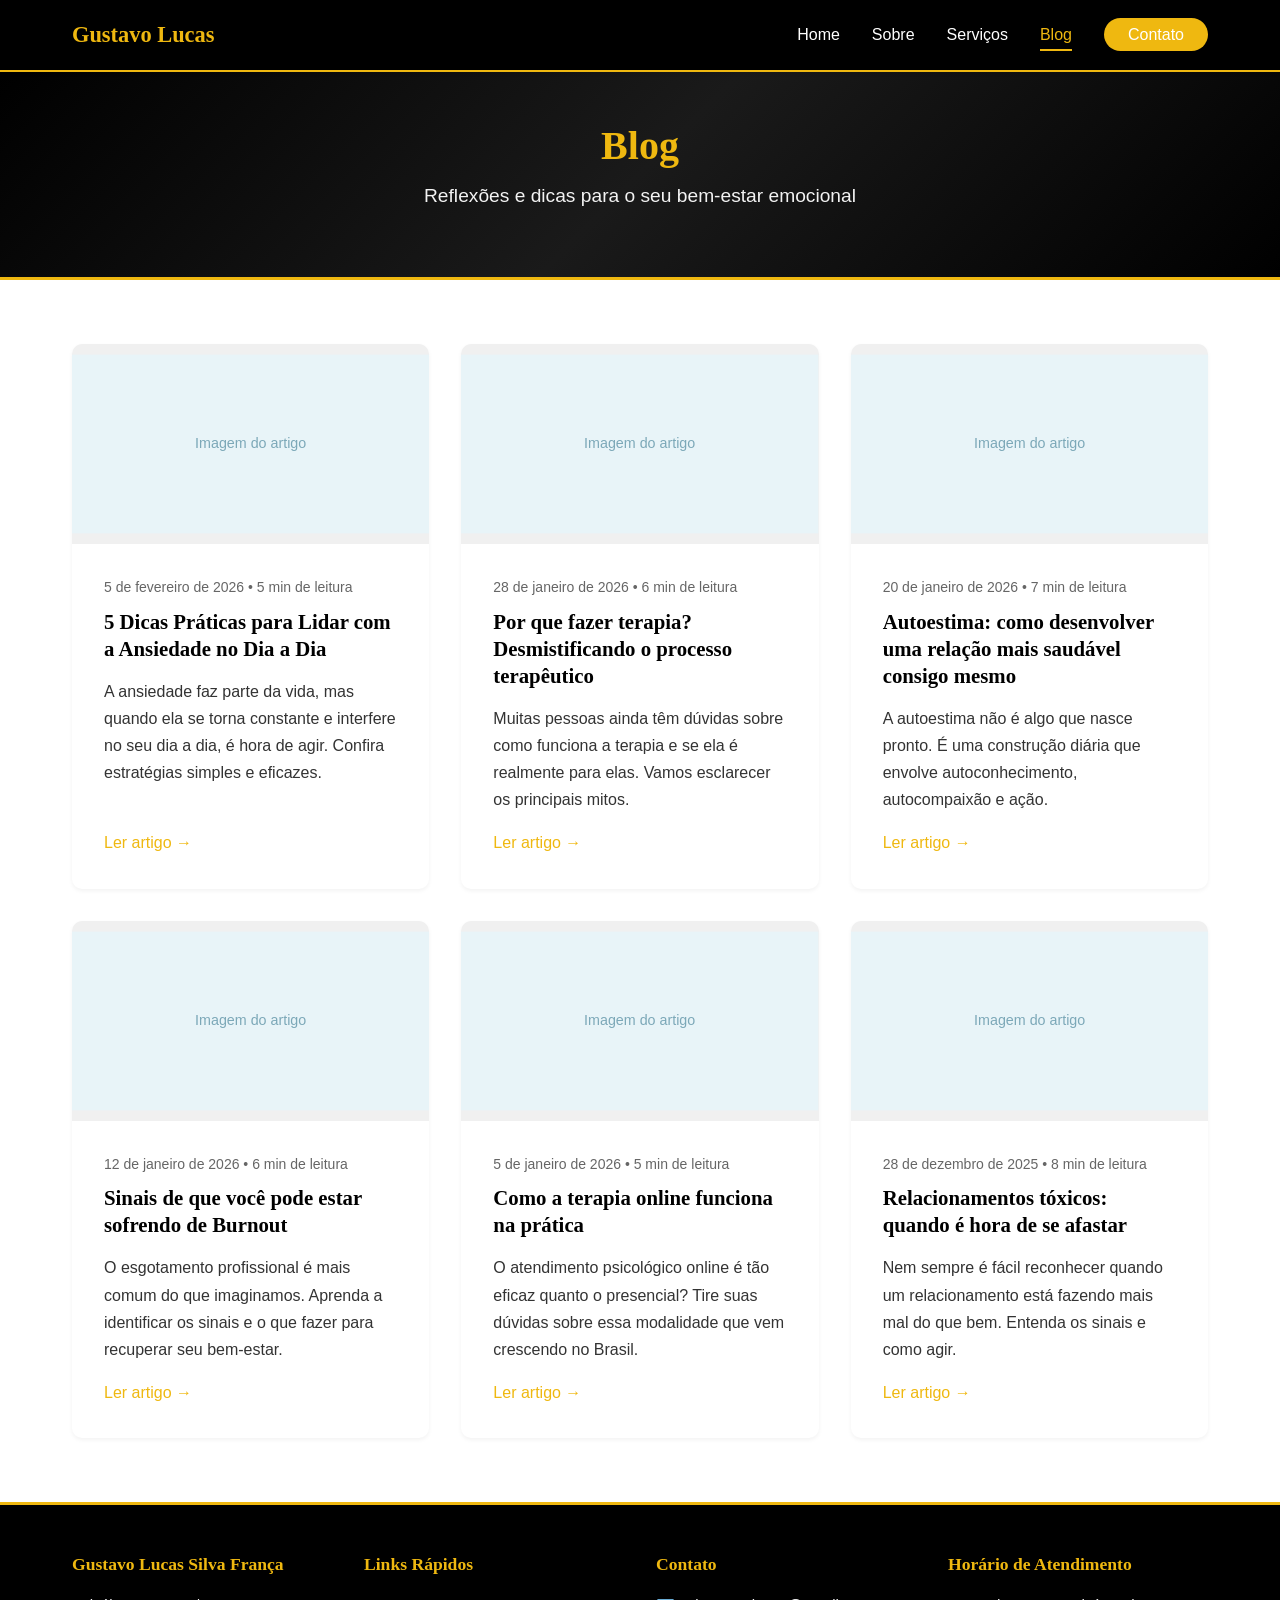
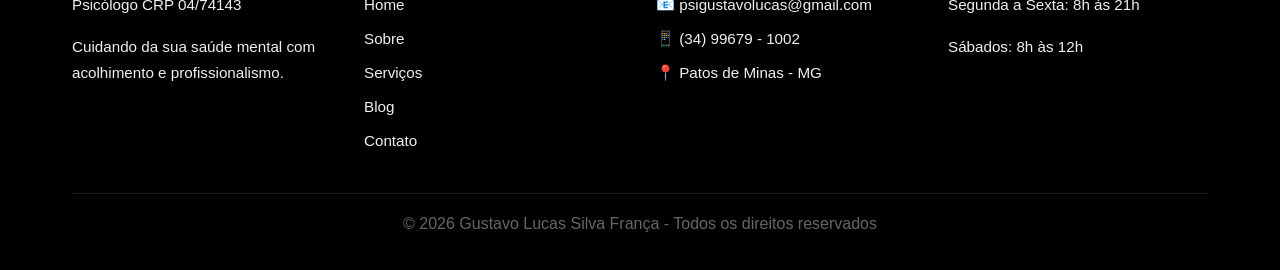
==== author/blog.html @ 20914442 "Update 01 - New version site" ====
<!DOCTYPE html>
<html lang="pt-BR">
<head>
    <meta charset="UTF-8">
    <meta name="viewport" content="width=device-width, initial-scale=1.0">
    <meta name="description" content="Artigos e reflexões sobre saúde mental, bem-estar emocional e desenvolvimento pessoal.">
    <title>Gustavo Lucas Silva França | Artigos sobre Saúde Mental</title>
    <link rel="stylesheet" href="css/styles.css">
</head>
<body>
    <header class="header">
        <nav class="navbar">
            <div class="container">
                <div class="nav-wrapper">
                    <a href="index.html" class="logo">Gustavo Lucas</a>
                    <button class="menu-toggle" aria-label="Abrir menu">
                        <span></span>
                        <span></span>
                        <span></span>
                    </button>
                    <ul class="nav-menu">
                        <li><a href="index.html">Home</a></li>
                        <li><a href="sobre.html">Sobre</a></li>
                        <li><a href="servicos.html">Serviços</a></li>
                        <li><a href="blog.html" class="active">Blog</a></li>
                        <li><a href="contato.html" class="btn-nav">Contato</a></li>
                    </ul>
                </div>
            </div>
        </nav>
    </header>

    <main>
        <section class="page-hero">
            <div class="container">
                <h1>Blog</h1>
                <p>Reflexões e dicas para o seu bem-estar emocional</p>
            </div>
        </section>

        <section class="blog-list section">
            <div class="container">
                <div class="blog-grid" id="blog-posts">
                    <!-- Artigos serão carregados via JavaScript -->
                </div>
            </div>
        </section>
    </main>

    <footer class="footer"> 
        <div class="container">
            <div class="footer-grid">
                <div class="footer-col">
                    <h4>Gustavo Lucas Silva França</h4>
                    <p>Psicólogo CRP 04/74143</p>
                    <p>Cuidando da sua saúde mental com acolhimento e profissionalismo.</p>
                </div>
                <div class="footer-col">
                    <h4>Links Rápidos</h4>
                    <ul>
                        <li><a href="index.html">Home</a></li>
                        <li><a href="sobre.html">Sobre</a></li>
                        <li><a href="servicos.html">Serviços</a></li>
                        <li><a href="blog.html">Blog</a></li>
                        <li><a href="contato.html">Contato</a></li>
                    </ul>
                </div>
                <div class="footer-col">
                    <h4>Contato</h4>
                    <ul>
                        <li>📧 psigustavolucas@gmail.com</li>
                        <li>📱 (34) 99679 - 1002</li>
                        <li>📍 Patos de Minas - MG</li>
                    </ul>
                </div>
                <div class="footer-col">
                    <h4>Horário de Atendimento</h4>
                    <p>Segunda a Sexta: 8h às 21h</p>
                    <p>Sábados: 8h às 12h</p>
                </div>
            </div>
            <div class="footer-bottom">
                <p>&copy; 2026 Gustavo Lucas Silva França - Todos os direitos reservados</p>
            </div>
        </div>
    </footer>

    <script src="js/main.js"></script>
    <script src="js/blog.js"></script>
</body>
</html>
---- author/css/styles.css ----
/* ==========================================
   VARIÁVEIS CSS
   ========================================== */
:root {
    /* Cores principais */
    --primary-color: #efb810;
    --primary-dark: #c89600;
    --primary-light: #f5cc4d;
    --secondary-color: #000000;
    --accent-color: #efb810;
    
    /* Cores neutras */
    --text-dark: #000000;
    --text-medium: #333333;
    --text-light: #666666;
    --bg-white: #FFFFFF;
    --bg-light: #F9F9F9;
    --bg-lighter: #F0F0F0;
    --border-color: #efb810;
    
    /* Cores de feedback */
    --success: #4CAF50;
    --error: #E74C3C;
    --warning: #F39C12;
    
    /* Tipografia */
    --font-main: -apple-system, BlinkMacSystemFont, "Segoe UI", Roboto, "Helvetica Neue", Arial, sans-serif;
    --font-heading: "Georgia", serif;
    
    /* Espaçamentos */
    --spacing-xs: 0.5rem;
    --spacing-sm: 1rem;
    --spacing-md: 2rem;
    --spacing-lg: 3rem;
    --spacing-xl: 4rem;
    
    /* Transições */
    --transition: all 0.3s ease;
    
    /* Sombras */
    --shadow-sm: 0 2px 4px rgba(0,0,0,0.05);
    --shadow-md: 0 4px 8px rgba(0,0,0,0.1);
    --shadow-lg: 0 8px 16px rgba(0,0,0,0.15);
}

/* ==========================================
   RESET E ESTILOS BASE
   ========================================== */
* {
    margin: 0;
    padding: 0;
    box-sizing: border-box;
}

html {
    scroll-behavior: smooth;
}

body {
    font-family: var(--font-main);
    font-size: 16px;
    line-height: 1.7;
    color: var(--text-dark);
    background-color: var(--bg-white);
}

img {
    max-width: 100%;
    height: auto;
    display: block;
}

a {
    color: var(--primary-color);
    text-decoration: none;
    transition: var(--transition);
}

a:hover {
    color: var(--primary-dark);
}

/* ==========================================
   TIPOGRAFIA
   ========================================== */
h1, h2, h3, h4, h5, h6 {
    font-family: var(--font-heading);
    font-weight: 600;
    line-height: 1.3;
    color: var(--text-dark);
    margin-bottom: var(--spacing-sm);
}

h1 { font-size: 2.5rem; }
h2 { font-size: 2rem; }
h3 { font-size: 1.5rem; }
h4 { font-size: 1.25rem; }

p {
    margin-bottom: var(--spacing-sm);
}

.lead {
    font-size: 1.2rem;
    color: var(--text-medium);
    line-height: 1.8;
}

/* ==========================================
   UTILITÁRIOS
   ========================================== */
.container {
    max-width: 1200px;
    margin: 0 auto;
    padding: 0 var(--spacing-md);
}

.container-small {
    max-width: 900px;
    margin: 0 auto;
    padding: 0 var(--spacing-md);
}

.section {
    padding: var(--spacing-xl) 0;
}

.section-header {
    text-align: center;
    margin-bottom: var(--spacing-lg);
}

.section-header h2 {
    font-size: 2.2rem;
    margin-bottom: var(--spacing-sm);
}

.section-header p {
    font-size: 1.1rem;
    color: var(--text-medium);
}

.text-center {
    text-align: center;
}

.bg-light {
    background-color: var(--bg-light);
}

.bg-primary {
    background-color: #000000;
    color: var(--primary-color);
    border-top: 2px solid var(--primary-color);
    border-bottom: 2px solid var(--primary-color);
}

.bg-primary h2,
.bg-primary p {
    color: var(--bg-white);
}

.bg-primary h2 {
    color: var(--primary-color);
}

/* ==========================================
   BOTÕES
   ========================================== */
.btn {
    display: inline-block;
    padding: 0.875rem 2rem;
    font-size: 1rem;
    font-weight: 500;
    text-align: center;
    border: none;
    border-radius: 50px;
    cursor: pointer;
    transition: var(--transition);
    text-decoration: none;
}

.btn-primary {
    background-color: var(--primary-color);
    color: var(--bg-white);
}

.btn-primary:hover {
    background-color: var(--primary-dark);
    color: var(--bg-white);
    transform: translateY(-2px);
    box-shadow: var(--shadow-md);
}

.btn-secondary {
    background-color: var(--primary-color);
    color: var(--bg-white);
}

.btn-secondary:hover {
     background-color: var(--primary-dark);
    color: var(--bg-white);
    transform: translateY(-2px);
    box-shadow: var(--shadow-md);
}

.btn-outline {
    background-color: transparent;
    color: var(--text-dark);
    border: 2px solid var(--text-dark);
}

.btn-outline:hover {
    background-color: var(--text-dark);
    color: var(--bg-white);
}

.btn-white {
    background-color: #000000;
    color: var(--primary-color);
    border: 2px solid var(--primary-color);
}

.btn-white:hover {
    background-color: var(--primary-color);
    color: #000000;
    transform: translateY(-2px);
}

.btn-whatsapp {
    background-color: #25D366;
    color: var(--bg-white);
    margin-top: var(--spacing-xs);
}

.btn-whatsapp:hover {
    background-color: #20BA5A;
    color: var(--bg-white);
}

.btn-block {
    width: 100%;
    display: block;
}

/* ==========================================
   HEADER E NAVEGAÇÃO
   ========================================== */
.header {
    background-color: #000000;
    box-shadow: 0 2px 8px rgba(239, 184, 16, 0.3);
    position: sticky;
    top: 0;
    z-index: 1000;
    border-bottom: 2px solid var(--primary-color);
}

.navbar {
    padding: var(--spacing-sm) 0;
}

.nav-wrapper {
    display: flex;
    justify-content: space-between;
    align-items: center;
}

.logo {
    font-family: var(--font-heading);
    font-size: 1.4rem;
    font-weight: 700;
    color: var(--primary-color);
}

.nav-menu {
    display: flex;
    list-style: none;
    gap: var(--spacing-md);
    align-items: center;
}

.nav-menu a {
    color: #FFFFFF;
    font-weight: 500;
    padding: 0.5rem 0;
    position: relative;
}

.nav-menu a:hover,
.nav-menu a.active {
    color: var(--primary-color);
}

.nav-menu a.active::after {
    content: '';
    position: absolute;
    bottom: 0;
    left: 0;
    width: 100%;
    height: 2px;
    background-color: var(--primary-color);
}

.btn-nav {
    padding: 0.5rem 1.5rem !important;
    background-color: var(--primary-color);
    color: var(--bg-white) !important;
    border-radius: 50px;
}

.btn-nav:hover {
    background-color: var(--primary-dark);
}

/* Menu mobile */
.menu-toggle {
    display: none;
    flex-direction: column;
    background: none;
    border: none;
    cursor: pointer;
    padding: 0.5rem;
}

.menu-toggle span {
    width: 25px;
    height: 3px;
    background-color: var(--text-dark);
    margin: 3px 0;
    transition: var(--transition);
}

/* ==========================================
   HERO SECTION
   ========================================== */
.hero {
    background: linear-gradient(135deg, #000000 0%, #1a1a1a 50%, #000000 100%);
    color: var(--primary-color);
    padding: var(--spacing-xl) 0;
    text-align: center;
    border-bottom: 3px solid var(--primary-color);
}

.hero-content {
    max-width: 800px;
    margin: 0 auto;
    padding: var(--spacing-lg) var(--spacing-md);
}

.hero-title {
    font-size: 3rem;
    color: var(--primary-color);
    margin-bottom: var(--spacing-sm);
    animation: fadeInUp 0.8s ease;
}

.hero-subtitle {
    font-size: 1.3rem;
    margin-bottom: var(--spacing-md);
    color: #FFFFFF;
    opacity: 0.95;
    animation: fadeInUp 0.8s ease 0.2s backwards;
}

.hero-buttons {
    display: flex;
    gap: var(--spacing-sm);
    justify-content: center;
    flex-wrap: wrap;
    animation: fadeInUp 0.8s ease 0.4s backwards;
}

/* ==========================================
   PAGE HERO (páginas internas)
   ========================================== */
.page-hero {
    background: linear-gradient(135deg, #000000 0%, #1a1a1a 50%, #000000 100%);
    color: var(--primary-color);
    padding: var(--spacing-lg) 0;
    text-align: center;
    border-bottom: 3px solid var(--primary-color);
}

.page-hero h1 {
    color: var(--primary-color);
    font-size: 2.5rem;
    margin-bottom: var(--spacing-xs);
}

.page-hero p {
    font-size: 1.2rem;
    color: #FFFFFF;
    opacity: 0.95;
}

/* ==========================================
   SEÇÕES DO SITE
   ========================================== */

/* Welcome Section */
.welcome-grid {
    display: grid;
    grid-template-columns: 1fr 1fr;
    gap: var(--spacing-lg);
    align-items: center;
}

.welcome-text h2 {
    font-size: 2.2rem;
    margin-bottom: var(--spacing-sm);
}

.placeholder-image {
    width: 100%;
    aspect-ratio: 1;
    border-radius: 10px;
    overflow: hidden;
    box-shadow: var(--shadow-md);
}

.placeholder-image.large {
    aspect-ratio: 4/5;
}

/* Services Grid */
.services-grid {
    display: grid;
    grid-template-columns: repeat(auto-fit, minmax(280px, 1fr));
    gap: var(--spacing-md);
    margin-bottom: var(--spacing-md);
}

.service-card {
    background-color: var(--bg-white);
    padding: var(--spacing-md);
    border-radius: 10px;
    box-shadow: var(--shadow-sm);
    transition: var(--transition);
    text-align: center;
}

.service-card:hover {
    transform: translateY(-5px);
    box-shadow: var(--shadow-lg);
}

.service-icon {
    width: 64px;
    height: 64px;
    margin: 0 auto var(--spacing-sm);
    color: var(--primary-color);
}

.service-card h3 {
    color: var(--primary-color);
    margin-bottom: var(--spacing-sm);
}

/* Blog Grid */
.blog-grid {
    display: grid;
    grid-template-columns: repeat(auto-fill, minmax(300px, 1fr));
    gap: var(--spacing-md);
}

.blog-card {
    background-color: var(--bg-white);
    border-radius: 10px;
    overflow: hidden;
    box-shadow: var(--shadow-sm);
    transition: var(--transition);
    display: flex;
    flex-direction: column;
}

.blog-card:hover {
    transform: translateY(-5px);
    box-shadow: var(--shadow-lg);
}

.blog-card-image {
    width: 100%;
    height: 200px;
    background-color: var(--bg-lighter);
    display: flex;
    align-items: center;
    justify-content: center;
}

.blog-card-content {
    padding: var(--spacing-md);
    flex-grow: 1;
    display: flex;
    flex-direction: column;
}

.blog-card-meta {
    font-size: 0.875rem;
    color: var(--text-light);
    margin-bottom: var(--spacing-xs);
}

.blog-card-title {
    font-size: 1.3rem;
    margin-bottom: var(--spacing-sm);
    color: var(--text-dark);
}

.blog-card-excerpt {
    color: var(--text-medium);
    margin-bottom: var(--spacing-sm);
    flex-grow: 1;
}

.blog-card-link {
    color: var(--primary-color);
    font-weight: 500;
}

/* CTA Section */
.cta-content {
    text-align: center;
    padding: var(--spacing-md);
}

.cta-content h2 {
    color: var(--bg-white);
    font-size: 2.2rem;
    margin-bottom: var(--spacing-sm);
}

.cta-content p {
    font-size: 1.2rem;
    margin-bottom: var(--spacing-md);
    opacity: 0.95;
}

/* ==========================================
   ABOUT PAGE
   ========================================== */
.about-grid {
    display: grid;
    grid-template-columns: 1fr 1.5fr;
    gap: var(--spacing-lg);
    align-items: start;
}

.formation-grid {
    display: grid;
    grid-template-columns: repeat(auto-fit, minmax(250px, 1fr));
    gap: var(--spacing-md);
    margin-top: var(--spacing-md);
}

.formation-card {
    background-color: var(--bg-white);
    padding: var(--spacing-md);
    border-radius: 10px;
    box-shadow: var(--shadow-sm);
    text-align: center;
}

.formation-icon {
    font-size: 3rem;
    margin-bottom: var(--spacing-sm);
}

.formation-card h3 {
    font-size: 1.1rem;
    margin-bottom: var(--spacing-xs);
}

.formation-card .year {
    color: var(--text-light);
    font-size: 0.9rem;
}

.approach-features {
    display: grid;
    grid-template-columns: repeat(auto-fit, minmax(250px, 1fr));
    gap: var(--spacing-md);
    margin-top: var(--spacing-md);
}

.feature {
    padding: var(--spacing-md);
    background-color: var(--bg-lighter);
    border-radius: 10px;
}

.feature h3 {
    font-size: 1.2rem;
    margin-bottom: var(--spacing-xs);
}

.why-grid {
    display: grid;
    grid-template-columns: repeat(auto-fit, minmax(250px, 1fr));
    gap: var(--spacing-md);
    margin-top: var(--spacing-md);
}

.why-card {
    padding: var(--spacing-md);
    background-color: var(--bg-white);
    border-radius: 10px;
    box-shadow: var(--shadow-sm);
}

.why-number {
    display: inline-block;
    width: 40px;
    height: 40px;
    background-color: var(--primary-color);
    color: var(--bg-white);
    border-radius: 50%;
    text-align: center;
    line-height: 40px;
    font-weight: bold;
    margin-bottom: var(--spacing-sm);
}

/* ==========================================
   SERVICES PAGE
   ========================================== */
.service-detail-grid {
    display: grid;
    grid-template-columns: 1.5fr 1fr;
    gap: var(--spacing-lg);
    align-items: center;
}

.service-detail-grid.reverse {
    grid-template-columns: 1fr 1.5fr;
}

.service-detail-grid.reverse .service-detail-image {
    order: -1;
}

.checklist {
    list-style: none;
    margin: var(--spacing-sm) 0;
}

.checklist li {
    padding-left: 1.5rem;
    margin-bottom: var(--spacing-xs);
    position: relative;
}

.checklist li::before {
    content: '✓';
    position: absolute;
    left: 0;
    color: var(--success);
    font-weight: bold;
}

.steps-grid {
    display: grid;
    grid-template-columns: repeat(auto-fit, minmax(250px, 1fr));
    gap: var(--spacing-md);
    margin-top: var(--spacing-md);
}

.step-card {
    background-color: var(--bg-white);
    padding: var(--spacing-md);
    border-radius: 10px;
    box-shadow: var(--shadow-sm);
    text-align: center;
}

.step-number {
    display: inline-block;
    width: 50px;
    height: 50px;
    background-color: var(--primary-color);
    color: var(--bg-white);
    border-radius: 50%;
    font-size: 1.5rem;
    font-weight: bold;
    line-height: 50px;
    margin-bottom: var(--spacing-sm);
}

/* FAQ */
.faq-list {
    max-width: 800px;
    margin: var(--spacing-md) auto 0;
}

.faq-item {
    background-color: var(--bg-white);
    margin-bottom: var(--spacing-sm);
    border-radius: 10px;
    box-shadow: var(--shadow-sm);
    overflow: hidden;
}

.faq-question {
    width: 100%;
    padding: var(--spacing-sm) var(--spacing-md);
    background-color: var(--bg-white);
    border: none;
    text-align: left;
    font-size: 1.1rem;
    font-weight: 500;
    cursor: pointer;
    display: flex;
    justify-content: space-between;
    align-items: center;
    transition: var(--transition);
}

.faq-question:hover {
    background-color: var(--bg-light);
}

.faq-icon {
    font-size: 1.5rem;
    font-weight: 300;
    color: var(--primary-color);
    transition: var(--transition);
}

.faq-item.active .faq-icon {
    transform: rotate(45deg);
}

.faq-answer {
    max-height: 0;
    overflow: hidden;
    transition: max-height 0.3s ease;
}

.faq-item.active .faq-answer {
    max-height: 500px;
}

.faq-answer p {
    padding: 0 var(--spacing-md) var(--spacing-md);
    color: var(--text-medium);
}

/* ==========================================
   CONTACT PAGE
   ========================================== */
.contact-grid {
    display: grid;
    grid-template-columns: 1fr 1.2fr;
    gap: var(--spacing-lg);
}

.contact-methods {
    margin-top: var(--spacing-md);
}

.contact-method {
    display: flex;
    gap: var(--spacing-sm);
    margin-bottom: var(--spacing-md);
    padding-bottom: var(--spacing-md);
    border-bottom: 1px solid var(--border-color);
}

.contact-method:last-child {
    border-bottom: none;
}

.contact-icon {
    font-size: 2rem;
    flex-shrink: 0;
}

.contact-method h3 {
    font-size: 1.1rem;
    margin-bottom: 0.25rem;
}

.contact-form-wrapper {
    background-color: var(--bg-light);
    padding: var(--spacing-md);
    border-radius: 10px;
}

.contact-form h3 {
    margin-bottom: var(--spacing-xs);
}

.form-description {
    color: var(--text-medium);
    margin-bottom: var(--spacing-md);
}

.form-group {
    margin-bottom: var(--spacing-sm);
}

.form-group label {
    display: block;
    font-weight: 500;
    margin-bottom: 0.5rem;
    color: var(--text-dark);
}

.form-group input,
.form-group select,
.form-group textarea {
    width: 100%;
    padding: 0.75rem;
    border: 1px solid var(--border-color);
    border-radius: 5px;
    font-family: var(--font-main);
    font-size: 1rem;
    transition: var(--transition);
}

.form-group input:focus,
.form-group select:focus,
.form-group textarea:focus {
    outline: none;
    border-color: var(--primary-color);
    box-shadow: 0 0 0 3px rgba(91, 159, 191, 0.1);
}

.error-message {
    color: var(--error);
    font-size: 0.875rem;
    margin-top: 0.25rem;
    display: none;
}

.form-group.error .error-message {
    display: block;
}

.form-group.error input,
.form-group.error select,
.form-group.error textarea {
    border-color: var(--error);
}

.form-feedback {
    margin-top: var(--spacing-sm);
    padding: var(--spacing-sm);
    border-radius: 5px;
    display: none;
}

.form-feedback.success {
    background-color: #d4edda;
    color: #155724;
    border: 1px solid #c3e6cb;
    display: block;
}

.form-feedback.error {
    background-color: #f8d7da;
    color: #721c24;
    border: 1px solid #f5c6cb;
    display: block;
}

.info-cards {
    display: grid;
    grid-template-columns: repeat(auto-fit, minmax(280px, 1fr));
    gap: var(--spacing-md);
    margin-top: var(--spacing-md);
}

.info-card {
    background-color: var(--bg-white);
    padding: var(--spacing-md);
    border-radius: 10px;
    box-shadow: var(--shadow-sm);
}

.info-card h3 {
    color: var(--primary-color);
    margin-bottom: var(--spacing-sm);
}

/* ==========================================
   BLOG POST PAGE
   ========================================== */
.blog-post-page {
    padding-top: var(--spacing-md);
}

.post-header {
    margin-bottom: var(--spacing-md);
}

.back-link {
    display: inline-block;
    color: var(--text-medium);
    margin-bottom: var(--spacing-sm);
}

.back-link:hover {
    color: var(--primary-color);
}

.post-title {
    font-size: 2.5rem;
    line-height: 1.2;
    margin-bottom: var(--spacing-sm);
}

.post-meta {
    display: flex;
    gap: var(--spacing-sm);
    color: var(--text-light);
    font-size: 0.9rem;
    padding-bottom: var(--spacing-sm);
    border-bottom: 1px solid var(--border-color);
}

.post-content {
    font-size: 1.1rem;
    line-height: 1.8;
    margin: var(--spacing-md) 0;
}

.post-content h2 {
    margin-top: var(--spacing-md);
    margin-bottom: var(--spacing-sm);
    color: var(--primary-color);
}

.post-content ul {
    margin: var(--spacing-sm) 0;
    padding-left: var(--spacing-md);
}

.post-content ul li {
    margin-bottom: 0.5rem;
}

.post-cta {
    background-color: var(--bg-light);
    padding: var(--spacing-md);
    border-radius: 10px;
    margin: var(--spacing-md) 0;
    border-left: 4px solid var(--primary-color);
}

/* Comments Section */
.comments-section {
    margin-top: var(--spacing-lg);
    padding-top: var(--spacing-lg);
    border-top: 2px solid var(--border-color);
}

.comments-intro {
    color: var(--text-medium);
    margin-bottom: var(--spacing-md);
}

.comment-form {
    background-color: var(--bg-light);
    padding: var(--spacing-md);
    border-radius: 10px;
    margin-bottom: var(--spacing-md);
}

.comments-list {
    margin-top: var(--spacing-md);
}

.comment {
    background-color: var(--bg-light);
    padding: var(--spacing-sm);
    border-radius: 10px;
    margin-bottom: var(--spacing-sm);
}

.comment-header {
    display: flex;
    justify-content: space-between;
    align-items: center;
    margin-bottom: 0.5rem;
}

.comment-author {
    font-weight: 600;
    color: var(--primary-color);
}

.comment-date {
    font-size: 0.85rem;
    color: var(--text-light);
}

.comment-text {
    color: var(--text-dark);
    line-height: 1.6;
}

/* ==========================================
   FOOTER
   ========================================== */
.footer {
    background-color: #000000;
    color: var(--bg-lighter);
    padding: var(--spacing-lg) 0 var(--spacing-sm);
    border-top: 3px solid var(--primary-color);
}

.footer-grid {
    display: grid;
    grid-template-columns: repeat(auto-fit, minmax(250px, 1fr));
    gap: var(--spacing-md);
    margin-bottom: var(--spacing-md);
}

.footer-col h4 {
    color: var(--primary-color);
    margin-bottom: var(--spacing-sm);
    font-size: 1.1rem;
}

.footer-col p,
.footer-col ul {
    color: var(--bg-lighter);
    font-size: 0.95rem;
}

.footer-col ul {
    list-style: none;
}

.footer-col ul li {
    margin-bottom: 0.5rem;
}

.footer-col a {
    color: var(--bg-lighter);
}

.footer-col a:hover {
    color: var(--primary-light);
}

.footer-bottom {
    padding-top: var(--spacing-sm);
    border-top: 1px solid rgba(255,255,255,0.1);
    text-align: center;
    color: var(--text-light);
}

/* ==========================================
   ANIMAÇÕES
   ========================================== */
@keyframes fadeInUp {
    from {
        opacity: 0;
        transform: translateY(30px);
    }
    to {
        opacity: 1;
        transform: translateY(0);
    }
}

/* ==========================================
   RESPONSIVIDADE
   ========================================== */

/* Tablets */
@media (max-width: 768px) {
    h1 { font-size: 2rem; }
    h2 { font-size: 1.75rem; }
    
    .hero-title { font-size: 2.2rem; }
    .hero-subtitle { font-size: 1.1rem; }
    
    .welcome-grid,
    .about-grid,
    .service-detail-grid,
    .service-detail-grid.reverse,
    .contact-grid {
        grid-template-columns: 1fr;
    }
    
    .service-detail-grid.reverse .service-detail-image {
        order: 0;
    }
    
    .nav-menu {
        position: fixed;
        top: 70px;
        left: -100%;
        width: 100%;
        height: calc(100vh - 70px);
        background-color: var(--bg-white);
        flex-direction: column;
        padding: var(--spacing-md);
        box-shadow: var(--shadow-lg);
        transition: left 0.3s ease;
    }
    
    .nav-menu.active {
        left: 0;
    }
    
    .menu-toggle {
        display: flex;
    }
    
    .menu-toggle.active span:nth-child(1) {
        transform: rotate(45deg) translate(8px, 8px);
    }
    
    .menu-toggle.active span:nth-child(2) {
        opacity: 0;
    }
    
    .menu-toggle.active span:nth-child(3) {
        transform: rotate(-45deg) translate(6px, -6px);
    }
}

/* Mobile */
@media (max-width: 480px) {
    .hero-title { font-size: 1.8rem; }
    .hero-subtitle { font-size: 1rem; }
    .post-title { font-size: 1.8rem; }
    
    .hero-buttons {
        flex-direction: column;
    }
    
    .btn {
        width: 100%;
    }
    
    .blog-grid {
        grid-template-columns: 1fr;
    }
    
    .section {
        padding: var(--spacing-md) 0;
    }
}
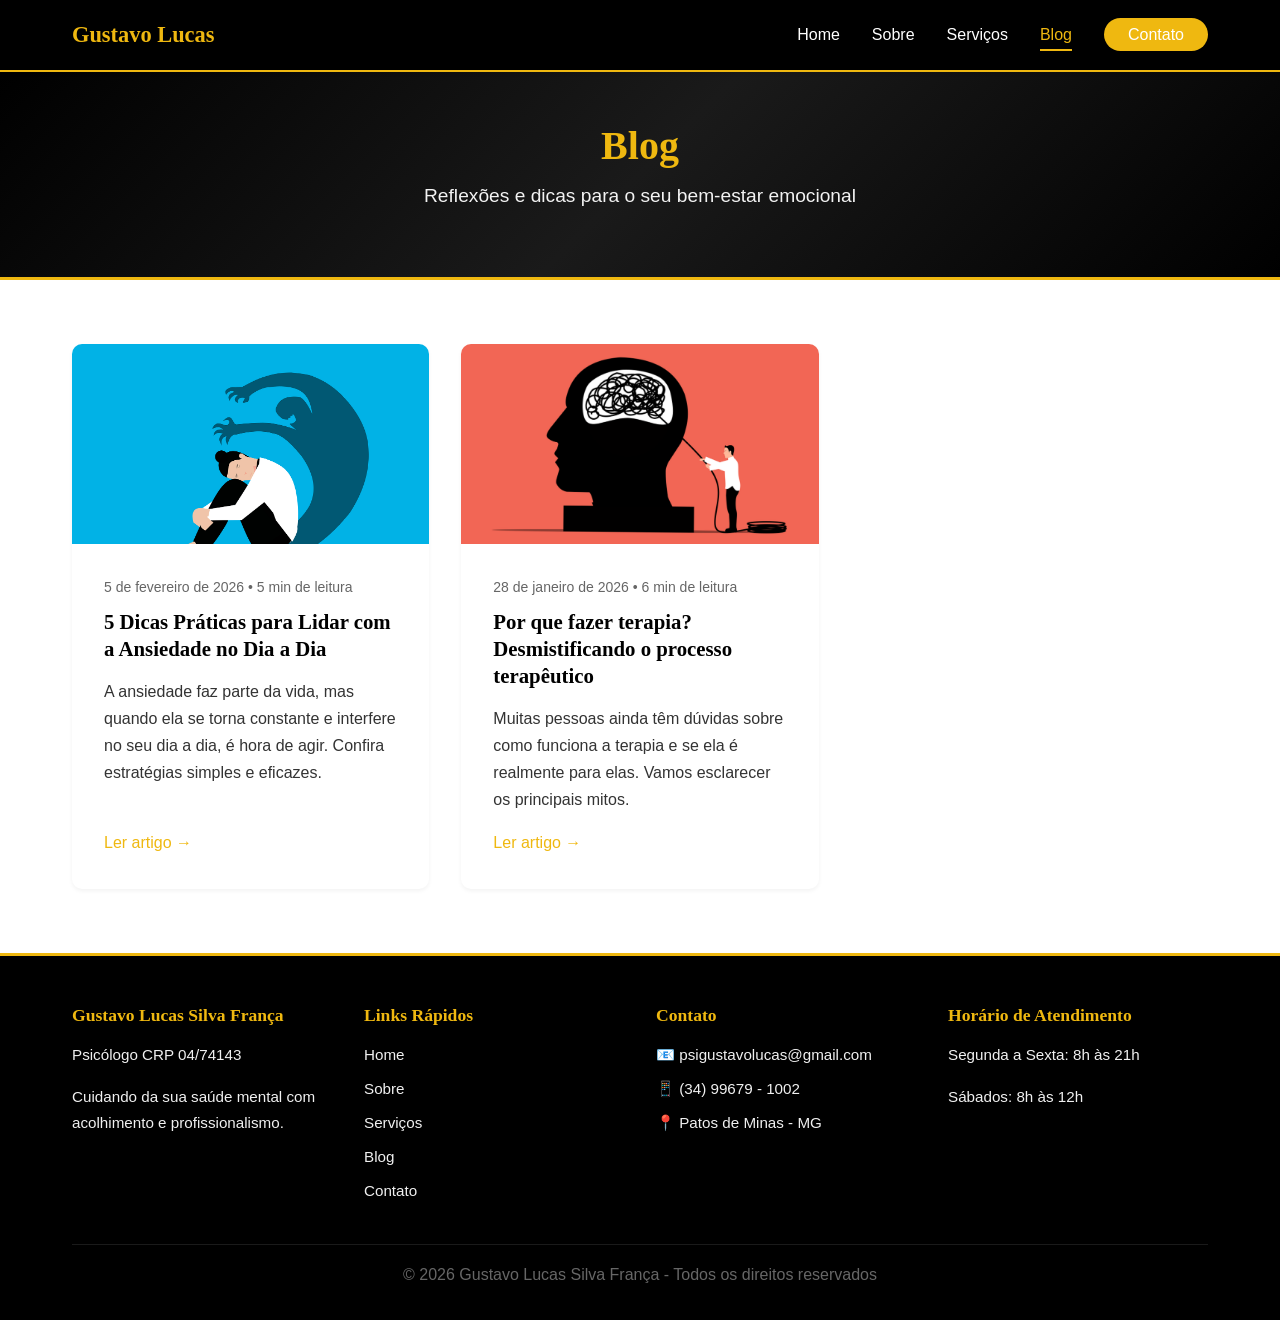
==== commit 9bb6f358: "favicon" ====
--- a/author/blog.html
+++ b/author/blog.html
@@ -1,91 +1,100 @@
 <!DOCTYPE html>
 <html lang="pt-BR">
-<head>
-    <meta charset="UTF-8">
-    <meta name="viewport" content="width=device-width, initial-scale=1.0">
-    <meta name="description" content="Artigos e reflexões sobre saúde mental, bem-estar emocional e desenvolvimento pessoal.">
+  <head>
+    <meta charset="UTF-8" />
+    <meta name="viewport" content="width=device-width, initial-scale=1.0" />
+    <meta
+      name="description"
+      content="Artigos e reflexões sobre saúde mental, bem-estar emocional e desenvolvimento pessoal."
+    />
     <title>Gustavo Lucas Silva França | Artigos sobre Saúde Mental</title>
-    <link rel="stylesheet" href="css/styles.css">
-</head>
-<body>
+    <link rel="icon" type="image/png" href="assets/images/favicon.png" />
+    <link rel="stylesheet" href="css/styles.css" />
+  </head>
+  <body>
     <header class="header">
-        <nav class="navbar">
-            <div class="container">
-                <div class="nav-wrapper">
-                    <a href="index.html" class="logo">Gustavo Lucas</a>
-                    <button class="menu-toggle" aria-label="Abrir menu">
-                        <span></span>
-                        <span></span>
-                        <span></span>
-                    </button>
-                    <ul class="nav-menu">
-                        <li><a href="index.html">Home</a></li>
-                        <li><a href="sobre.html">Sobre</a></li>
-                        <li><a href="servicos.html">Serviços</a></li>
-                        <li><a href="blog.html" class="active">Blog</a></li>
-                        <li><a href="contato.html" class="btn-nav">Contato</a></li>
-                    </ul>
-                </div>
-            </div>
-        </nav>
+      <nav class="navbar">
+        <div class="container">
+          <div class="nav-wrapper">
+            <a href="index.html" class="logo">Gustavo Lucas</a>
+            <button class="menu-toggle" aria-label="Abrir menu">
+              <span></span>
+              <span></span>
+              <span></span>
+            </button>
+            <ul class="nav-menu">
+              <li><a href="index.html">Home</a></li>
+              <li><a href="sobre.html">Sobre</a></li>
+              <li><a href="servicos.html">Serviços</a></li>
+              <li><a href="blog.html" class="active">Blog</a></li>
+              <li><a href="contato.html" class="btn-nav">Contato</a></li>
+            </ul>
+          </div>
+        </div>
+      </nav>
     </header>
 
     <main>
-        <section class="page-hero">
-            <div class="container">
-                <h1>Blog</h1>
-                <p>Reflexões e dicas para o seu bem-estar emocional</p>
-            </div>
-        </section>
+      <section class="page-hero">
+        <div class="container">
+          <h1>Blog</h1>
+          <p>Reflexões e dicas para o seu bem-estar emocional</p>
+        </div>
+      </section>
 
-        <section class="blog-list section">
-            <div class="container">
-                <div class="blog-grid" id="blog-posts">
-                    <!-- Artigos serão carregados via JavaScript -->
-                </div>
-            </div>
-        </section>
+      <section class="blog-list section">
+        <div class="container">
+          <div class="blog-grid" id="blog-posts">
+            <!-- Artigos serão carregados via JavaScript -->
+          </div>
+        </div>
+      </section>
     </main>
 
-    <footer class="footer"> 
-        <div class="container">
-            <div class="footer-grid">
-                <div class="footer-col">
-                    <h4>Gustavo Lucas Silva França</h4>
-                    <p>Psicólogo CRP 04/74143</p>
-                    <p>Cuidando da sua saúde mental com acolhimento e profissionalismo.</p>
-                </div>
-                <div class="footer-col">
-                    <h4>Links Rápidos</h4>
-                    <ul>
-                        <li><a href="index.html">Home</a></li>
-                        <li><a href="sobre.html">Sobre</a></li>
-                        <li><a href="servicos.html">Serviços</a></li>
-                        <li><a href="blog.html">Blog</a></li>
-                        <li><a href="contato.html">Contato</a></li>
-                    </ul>
-                </div>
-                <div class="footer-col">
-                    <h4>Contato</h4>
-                    <ul>
-                        <li>📧 psigustavolucas@gmail.com</li>
-                        <li>📱 (34) 99679 - 1002</li>
-                        <li>📍 Patos de Minas - MG</li>
-                    </ul>
-                </div>
-                <div class="footer-col">
-                    <h4>Horário de Atendimento</h4>
-                    <p>Segunda a Sexta: 8h às 21h</p>
-                    <p>Sábados: 8h às 12h</p>
-                </div>
-            </div>
-            <div class="footer-bottom">
-                <p>&copy; 2026 Gustavo Lucas Silva França - Todos os direitos reservados</p>
-            </div>
+    <footer class="footer">
+      <div class="container">
+        <div class="footer-grid">
+          <div class="footer-col">
+            <h4>Gustavo Lucas Silva França</h4>
+            <p>Psicólogo CRP 04/74143</p>
+            <p>
+              Cuidando da sua saúde mental com acolhimento e profissionalismo.
+            </p>
+          </div>
+          <div class="footer-col">
+            <h4>Links Rápidos</h4>
+            <ul>
+              <li><a href="index.html">Home</a></li>
+              <li><a href="sobre.html">Sobre</a></li>
+              <li><a href="servicos.html">Serviços</a></li>
+              <li><a href="blog.html">Blog</a></li>
+              <li><a href="contato.html">Contato</a></li>
+            </ul>
+          </div>
+          <div class="footer-col">
+            <h4>Contato</h4>
+            <ul>
+              <li>📧 psigustavolucas@gmail.com</li>
+              <li>📱 (34) 99679 - 1002</li>
+              <li>📍 Patos de Minas - MG</li>
+            </ul>
+          </div>
+          <div class="footer-col">
+            <h4>Horário de Atendimento</h4>
+            <p>Segunda a Sexta: 8h às 21h</p>
+            <p>Sábados: 8h às 12h</p>
+          </div>
         </div>
+        <div class="footer-bottom">
+          <p>
+            &copy; 2026 Gustavo Lucas Silva França - Todos os direitos
+            reservados
+          </p>
+        </div>
+      </div>
     </footer>
 
     <script src="js/main.js"></script>
     <script src="js/blog.js"></script>
-</body>
+  </body>
 </html>
--- a/author/css/styles.css
+++ b/author/css/styles.css
@@ -2,395 +2,413 @@
    VARIÁVEIS CSS
    ========================================== */
 :root {
-    /* Cores principais */
-    --primary-color: #efb810;
-    --primary-dark: #c89600;
-    --primary-light: #f5cc4d;
-    --secondary-color: #000000;
-    --accent-color: #efb810;
-    
-    /* Cores neutras */
-    --text-dark: #000000;
-    --text-medium: #333333;
-    --text-light: #666666;
-    --bg-white: #FFFFFF;
-    --bg-light: #F9F9F9;
-    --bg-lighter: #F0F0F0;
-    --border-color: #efb810;
-    
-    /* Cores de feedback */
-    --success: #4CAF50;
-    --error: #E74C3C;
-    --warning: #F39C12;
-    
-    /* Tipografia */
-    --font-main: -apple-system, BlinkMacSystemFont, "Segoe UI", Roboto, "Helvetica Neue", Arial, sans-serif;
-    --font-heading: "Georgia", serif;
-    
-    /* Espaçamentos */
-    --spacing-xs: 0.5rem;
-    --spacing-sm: 1rem;
-    --spacing-md: 2rem;
-    --spacing-lg: 3rem;
-    --spacing-xl: 4rem;
-    
-    /* Transições */
-    --transition: all 0.3s ease;
-    
-    /* Sombras */
-    --shadow-sm: 0 2px 4px rgba(0,0,0,0.05);
-    --shadow-md: 0 4px 8px rgba(0,0,0,0.1);
-    --shadow-lg: 0 8px 16px rgba(0,0,0,0.15);
+  /* Cores principais */
+  --primary-color: #efb810;
+  --primary-dark: #c89600;
+  --primary-light: #f5cc4d;
+  --secondary-color: #000000;
+  --accent-color: #efb810;
+
+  /* Cores neutras */
+  --text-dark: #000000;
+  --text-medium: #333333;
+  --text-light: #666666;
+  --bg-white: #ffffff;
+  --bg-light: #f9f9f9;
+  --bg-lighter: #f0f0f0;
+  --border-color: #efb810;
+
+  /* Cores de feedback */
+  --success: #4caf50;
+  --error: #e74c3c;
+  --warning: #f39c12;
+
+  /* Tipografia */
+  --font-main: -apple-system, BlinkMacSystemFont, "Segoe UI", Roboto,
+    "Helvetica Neue", Arial, sans-serif;
+  --font-heading: "Georgia", serif;
+
+  /* Espaçamentos */
+  --spacing-xs: 0.5rem;
+  --spacing-sm: 1rem;
+  --spacing-md: 2rem;
+  --spacing-lg: 3rem;
+  --spacing-xl: 4rem;
+
+  /* Transições */
+  --transition: all 0.3s ease;
+
+  /* Sombras */
+  --shadow-sm: 0 2px 4px rgba(0, 0, 0, 0.05);
+  --shadow-md: 0 4px 8px rgba(0, 0, 0, 0.1);
+  --shadow-lg: 0 8px 16px rgba(0, 0, 0, 0.15);
 }
 
 /* ==========================================
    RESET E ESTILOS BASE
    ========================================== */
 * {
-    margin: 0;
-    padding: 0;
-    box-sizing: border-box;
+  margin: 0;
+  padding: 0;
+  box-sizing: border-box;
 }
 
 html {
-    scroll-behavior: smooth;
+  scroll-behavior: smooth;
 }
 
 body {
-    font-family: var(--font-main);
-    font-size: 16px;
-    line-height: 1.7;
-    color: var(--text-dark);
-    background-color: var(--bg-white);
+  font-family: var(--font-main);
+  font-size: 16px;
+  line-height: 1.7;
+  color: var(--text-dark);
+  background-color: var(--bg-white);
 }
 
 img {
-    max-width: 100%;
-    height: auto;
-    display: block;
+  max-width: 100%;
+  height: auto;
+  display: block;
 }
 
 a {
-    color: var(--primary-color);
-    text-decoration: none;
-    transition: var(--transition);
+  color: var(--primary-color);
+  text-decoration: none;
+  transition: var(--transition);
 }
 
 a:hover {
-    color: var(--primary-dark);
+  color: var(--primary-dark);
 }
 
 /* ==========================================
    TIPOGRAFIA
    ========================================== */
-h1, h2, h3, h4, h5, h6 {
-    font-family: var(--font-heading);
-    font-weight: 600;
-    line-height: 1.3;
-    color: var(--text-dark);
-    margin-bottom: var(--spacing-sm);
-}
-
-h1 { font-size: 2.5rem; }
-h2 { font-size: 2rem; }
-h3 { font-size: 1.5rem; }
-h4 { font-size: 1.25rem; }
+h1,
+h2,
+h3,
+h4,
+h5,
+h6 {
+  font-family: var(--font-heading);
+  font-weight: 600;
+  line-height: 1.3;
+  color: var(--text-dark);
+  margin-bottom: var(--spacing-sm);
+}
+
+h1 {
+  font-size: 2.5rem;
+}
+h2 {
+  font-size: 2rem;
+}
+h3 {
+  font-size: 1.5rem;
+}
+h4 {
+  font-size: 1.25rem;
+}
 
 p {
-    margin-bottom: var(--spacing-sm);
+  margin-bottom: var(--spacing-sm);
 }
 
 .lead {
-    font-size: 1.2rem;
-    color: var(--text-medium);
-    line-height: 1.8;
+  font-size: 1.2rem;
+  color: var(--text-medium);
+  line-height: 1.8;
 }
 
 /* ==========================================
    UTILITÁRIOS
    ========================================== */
 .container {
-    max-width: 1200px;
-    margin: 0 auto;
-    padding: 0 var(--spacing-md);
+  max-width: 1200px;
+  margin: 0 auto;
+  padding: 0 var(--spacing-md);
 }
 
 .container-small {
-    max-width: 900px;
-    margin: 0 auto;
-    padding: 0 var(--spacing-md);
+  max-width: 900px;
+  margin: 0 auto;
+  padding: 0 var(--spacing-md);
 }
 
 .section {
-    padding: var(--spacing-xl) 0;
+  padding: var(--spacing-xl) 0;
 }
 
 .section-header {
-    text-align: center;
-    margin-bottom: var(--spacing-lg);
+  text-align: center;
+  margin-bottom: var(--spacing-lg);
 }
 
 .section-header h2 {
-    font-size: 2.2rem;
-    margin-bottom: var(--spacing-sm);
+  font-size: 2.2rem;
+  margin-bottom: var(--spacing-sm);
 }
 
 .section-header p {
-    font-size: 1.1rem;
-    color: var(--text-medium);
+  font-size: 1.1rem;
+  color: var(--text-medium);
 }
 
 .text-center {
-    text-align: center;
+  text-align: center;
 }
 
 .bg-light {
-    background-color: var(--bg-light);
+  background-color: var(--bg-light);
 }
 
 .bg-primary {
-    background-color: #000000;
-    color: var(--primary-color);
-    border-top: 2px solid var(--primary-color);
-    border-bottom: 2px solid var(--primary-color);
+  background-color: #000000;
+  color: var(--primary-color);
+  border-top: 2px solid var(--primary-color);
+  border-bottom: 2px solid var(--primary-color);
 }
 
 .bg-primary h2,
 .bg-primary p {
-    color: var(--bg-white);
+  color: var(--bg-white);
 }
 
 .bg-primary h2 {
-    color: var(--primary-color);
+  color: var(--primary-color);
 }
 
 /* ==========================================
    BOTÕES
    ========================================== */
 .btn {
-    display: inline-block;
-    padding: 0.875rem 2rem;
-    font-size: 1rem;
-    font-weight: 500;
-    text-align: center;
-    border: none;
-    border-radius: 50px;
-    cursor: pointer;
-    transition: var(--transition);
-    text-decoration: none;
+  display: inline-block;
+  padding: 0.875rem 2rem;
+  font-size: 1rem;
+  font-weight: 500;
+  text-align: center;
+  border: none;
+  border-radius: 50px;
+  cursor: pointer;
+  transition: var(--transition);
+  text-decoration: none;
 }
 
 .btn-primary {
-    background-color: var(--primary-color);
-    color: var(--bg-white);
+  background-color: var(--primary-color);
+  color: var(--bg-white);
 }
 
 .btn-primary:hover {
-    background-color: var(--primary-dark);
-    color: var(--bg-white);
-    transform: translateY(-2px);
-    box-shadow: var(--shadow-md);
+  background-color: var(--primary-dark);
+  color: var(--bg-white);
+  transform: translateY(-2px);
+  box-shadow: var(--shadow-md);
 }
 
 .btn-secondary {
-    background-color: var(--primary-color);
-    color: var(--bg-white);
+  background-color: var(--primary-color);
+  color: var(--bg-white);
 }
 
 .btn-secondary:hover {
-     background-color: var(--primary-dark);
-    color: var(--bg-white);
-    transform: translateY(-2px);
-    box-shadow: var(--shadow-md);
+  background-color: var(--primary-dark);
+  color: var(--bg-white);
+  transform: translateY(-2px);
+  box-shadow: var(--shadow-md);
 }
 
 .btn-outline {
-    background-color: transparent;
-    color: var(--text-dark);
-    border: 2px solid var(--text-dark);
+  background-color: transparent;
+  color: var(--text-dark);
+  border: 2px solid var(--text-dark);
 }
 
 .btn-outline:hover {
-    background-color: var(--text-dark);
-    color: var(--bg-white);
+  background-color: var(--text-dark);
+  color: var(--bg-white);
 }
 
 .btn-white {
-    background-color: #000000;
-    color: var(--primary-color);
-    border: 2px solid var(--primary-color);
+  background-color: #000000;
+  color: var(--primary-color);
+  border: 2px solid var(--primary-color);
 }
 
 .btn-white:hover {
-    background-color: var(--primary-color);
-    color: #000000;
-    transform: translateY(-2px);
+  background-color: var(--primary-color);
+  color: #000000;
+  transform: translateY(-2px);
 }
 
 .btn-whatsapp {
-    background-color: #25D366;
-    color: var(--bg-white);
-    margin-top: var(--spacing-xs);
+  background-color: #25d366;
+  color: var(--bg-white);
+  margin-top: var(--spacing-xs);
 }
 
 .btn-whatsapp:hover {
-    background-color: #20BA5A;
-    color: var(--bg-white);
+  background-color: #20ba5a;
+  color: var(--bg-white);
 }
 
 .btn-block {
-    width: 100%;
-    display: block;
+  width: 100%;
+  display: block;
 }
 
 /* ==========================================
    HEADER E NAVEGAÇÃO
    ========================================== */
 .header {
-    background-color: #000000;
-    box-shadow: 0 2px 8px rgba(239, 184, 16, 0.3);
-    position: sticky;
-    top: 0;
-    z-index: 1000;
-    border-bottom: 2px solid var(--primary-color);
+  background-color: #000000;
+  box-shadow: 0 2px 8px rgba(239, 184, 16, 0.3);
+  position: sticky;
+  top: 0;
+  z-index: 1000;
+  border-bottom: 2px solid var(--primary-color);
 }
 
 .navbar {
-    padding: var(--spacing-sm) 0;
+  padding: var(--spacing-sm) 0;
 }
 
 .nav-wrapper {
-    display: flex;
-    justify-content: space-between;
-    align-items: center;
+  display: flex;
+  justify-content: space-between;
+  align-items: center;
 }
 
 .logo {
-    font-family: var(--font-heading);
-    font-size: 1.4rem;
-    font-weight: 700;
-    color: var(--primary-color);
+  font-family: var(--font-heading);
+  font-size: 1.4rem;
+  font-weight: 700;
+  color: var(--primary-color);
 }
 
 .nav-menu {
-    display: flex;
-    list-style: none;
-    gap: var(--spacing-md);
-    align-items: center;
+  display: flex;
+  list-style: none;
+  gap: var(--spacing-md);
+  align-items: center;
 }
 
 .nav-menu a {
-    color: #FFFFFF;
-    font-weight: 500;
-    padding: 0.5rem 0;
-    position: relative;
+  color: #ffffff;
+  font-weight: 500;
+  padding: 0.5rem 0;
+  position: relative;
 }
 
 .nav-menu a:hover,
 .nav-menu a.active {
-    color: var(--primary-color);
+  color: var(--primary-color);
 }
 
 .nav-menu a.active::after {
-    content: '';
-    position: absolute;
-    bottom: 0;
-    left: 0;
-    width: 100%;
-    height: 2px;
-    background-color: var(--primary-color);
+  content: "";
+  position: absolute;
+  bottom: 0;
+  left: 0;
+  width: 100%;
+  height: 2px;
+  background-color: var(--primary-color);
 }
 
 .btn-nav {
-    padding: 0.5rem 1.5rem !important;
-    background-color: var(--primary-color);
-    color: var(--bg-white) !important;
-    border-radius: 50px;
+  padding: 0.5rem 1.5rem !important;
+  background-color: var(--primary-color);
+  color: var(--bg-white) !important;
+  border-radius: 50px;
 }
 
 .btn-nav:hover {
-    background-color: var(--primary-dark);
-}
-
+  background-color: var(--primary-dark);
+}
+
+/* Remove a barrinha de página ativa SOMENTE do botão de contato */
+.nav-menu a.btn-nav.active::after {
+  display: none;
+}
 /* Menu mobile */
 .menu-toggle {
-    display: none;
-    flex-direction: column;
-    background: none;
-    border: none;
-    cursor: pointer;
-    padding: 0.5rem;
+  display: none;
+  flex-direction: column;
+  background: none;
+  border: none;
+  cursor: pointer;
+  padding: 0.5rem;
 }
 
 .menu-toggle span {
-    width: 25px;
-    height: 3px;
-    background-color: var(--text-dark);
-    margin: 3px 0;
-    transition: var(--transition);
+  width: 25px;
+  height: 3px;
+  background-color: var(--text-dark);
+  margin: 3px 0;
+  transition: var(--transition);
 }
 
 /* ==========================================
    HERO SECTION
    ========================================== */
 .hero {
-    background: linear-gradient(135deg, #000000 0%, #1a1a1a 50%, #000000 100%);
-    color: var(--primary-color);
-    padding: var(--spacing-xl) 0;
-    text-align: center;
-    border-bottom: 3px solid var(--primary-color);
+  background: linear-gradient(135deg, #000000 0%, #1a1a1a 50%, #000000 100%);
+  color: var(--primary-color);
+  padding: var(--spacing-xl) 0;
+  text-align: center;
+  border-bottom: 3px solid var(--primary-color);
 }
 
 .hero-content {
-    max-width: 800px;
-    margin: 0 auto;
-    padding: var(--spacing-lg) var(--spacing-md);
+  max-width: 800px;
+  margin: 0 auto;
+  padding: var(--spacing-lg) var(--spacing-md);
 }
 
 .hero-title {
-    font-size: 3rem;
-    color: var(--primary-color);
-    margin-bottom: var(--spacing-sm);
-    animation: fadeInUp 0.8s ease;
+  font-size: 3rem;
+  color: var(--primary-color);
+  margin-bottom: var(--spacing-sm);
+  animation: fadeInUp 0.8s ease;
 }
 
 .hero-subtitle {
-    font-size: 1.3rem;
-    margin-bottom: var(--spacing-md);
-    color: #FFFFFF;
-    opacity: 0.95;
-    animation: fadeInUp 0.8s ease 0.2s backwards;
+  font-size: 1.3rem;
+  margin-bottom: var(--spacing-md);
+  color: #ffffff;
+  opacity: 0.95;
+  animation: fadeInUp 0.8s ease 0.2s backwards;
 }
 
 .hero-buttons {
-    display: flex;
-    gap: var(--spacing-sm);
-    justify-content: center;
-    flex-wrap: wrap;
-    animation: fadeInUp 0.8s ease 0.4s backwards;
+  display: flex;
+  gap: var(--spacing-sm);
+  justify-content: center;
+  flex-wrap: wrap;
+  animation: fadeInUp 0.8s ease 0.4s backwards;
 }
 
 /* ==========================================
    PAGE HERO (páginas internas)
    ========================================== */
 .page-hero {
-    background: linear-gradient(135deg, #000000 0%, #1a1a1a 50%, #000000 100%);
-    color: var(--primary-color);
-    padding: var(--spacing-lg) 0;
-    text-align: center;
-    border-bottom: 3px solid var(--primary-color);
+  background: linear-gradient(135deg, #000000 0%, #1a1a1a 50%, #000000 100%);
+  color: var(--primary-color);
+  padding: var(--spacing-lg) 0;
+  text-align: center;
+  border-bottom: 3px solid var(--primary-color);
 }
 
 .page-hero h1 {
-    color: var(--primary-color);
-    font-size: 2.5rem;
-    margin-bottom: var(--spacing-xs);
+  color: var(--primary-color);
+  font-size: 2.5rem;
+  margin-bottom: var(--spacing-xs);
 }
 
 .page-hero p {
-    font-size: 1.2rem;
-    color: #FFFFFF;
-    opacity: 0.95;
+  font-size: 1.2rem;
+  color: #ffffff;
+  opacity: 0.95;
 }
 
 /* ==========================================
@@ -399,670 +417,679 @@
 
 /* Welcome Section */
 .welcome-grid {
-    display: grid;
-    grid-template-columns: 1fr 1fr;
-    gap: var(--spacing-lg);
-    align-items: center;
+  display: grid;
+  grid-template-columns: 1fr 1fr;
+  gap: var(--spacing-lg);
+  align-items: center;
 }
 
 .welcome-text h2 {
-    font-size: 2.2rem;
-    margin-bottom: var(--spacing-sm);
+  font-size: 2.2rem;
+  margin-bottom: var(--spacing-sm);
 }
 
 .placeholder-image {
-    width: 100%;
-    aspect-ratio: 1;
-    border-radius: 10px;
-    overflow: hidden;
-    box-shadow: var(--shadow-md);
+  width: 100%;
+  aspect-ratio: 1;
+  border-radius: 10px;
+  overflow: hidden;
+  box-shadow: var(--shadow-md);
 }
 
 .placeholder-image.large {
-    aspect-ratio: 4/5;
+  aspect-ratio: 4/5;
 }
 
 /* Services Grid */
 .services-grid {
-    display: grid;
-    grid-template-columns: repeat(auto-fit, minmax(280px, 1fr));
-    gap: var(--spacing-md);
-    margin-bottom: var(--spacing-md);
+  display: grid;
+  grid-template-columns: repeat(auto-fit, minmax(280px, 1fr));
+  gap: var(--spacing-md);
+  margin-bottom: var(--spacing-md);
 }
 
 .service-card {
-    background-color: var(--bg-white);
-    padding: var(--spacing-md);
-    border-radius: 10px;
-    box-shadow: var(--shadow-sm);
-    transition: var(--transition);
-    text-align: center;
+  background-color: var(--bg-white);
+  padding: var(--spacing-md);
+  border-radius: 10px;
+  box-shadow: var(--shadow-sm);
+  transition: var(--transition);
+  text-align: center;
 }
 
 .service-card:hover {
-    transform: translateY(-5px);
-    box-shadow: var(--shadow-lg);
+  transform: translateY(-5px);
+  box-shadow: var(--shadow-lg);
 }
 
 .service-icon {
-    width: 64px;
-    height: 64px;
-    margin: 0 auto var(--spacing-sm);
-    color: var(--primary-color);
+  width: 64px;
+  height: 64px;
+  margin: 0 auto var(--spacing-sm);
+  color: var(--primary-color);
 }
 
 .service-card h3 {
-    color: var(--primary-color);
-    margin-bottom: var(--spacing-sm);
+  color: var(--primary-color);
+  margin-bottom: var(--spacing-sm);
 }
 
 /* Blog Grid */
 .blog-grid {
-    display: grid;
-    grid-template-columns: repeat(auto-fill, minmax(300px, 1fr));
-    gap: var(--spacing-md);
+  display: grid;
+  grid-template-columns: repeat(auto-fill, minmax(300px, 1fr));
+  gap: var(--spacing-md);
 }
 
 .blog-card {
-    background-color: var(--bg-white);
-    border-radius: 10px;
-    overflow: hidden;
-    box-shadow: var(--shadow-sm);
-    transition: var(--transition);
-    display: flex;
-    flex-direction: column;
+  background-color: var(--bg-white);
+  border-radius: 10px;
+  overflow: hidden;
+  box-shadow: var(--shadow-sm);
+  transition: var(--transition);
+  display: flex;
+  flex-direction: column;
 }
 
 .blog-card:hover {
-    transform: translateY(-5px);
-    box-shadow: var(--shadow-lg);
+  transform: translateY(-5px);
+  box-shadow: var(--shadow-lg);
 }
 
 .blog-card-image {
-    width: 100%;
-    height: 200px;
-    background-color: var(--bg-lighter);
-    display: flex;
-    align-items: center;
-    justify-content: center;
+  width: 100%;
+  height: 200px;
+  background-color: var(--bg-lighter);
+  display: flex;
+  align-items: center;
+  justify-content: center;
+  overflow: hidden;
+}
+
+.blog-card-image img {
+  width: 100%;
+  height: 100%;
+  object-fit: cover; /* A mágica do preenchimento! */
+  object-position: center; /* Mantém a imagem centralizada */
+  display: block;
 }
 
 .blog-card-content {
-    padding: var(--spacing-md);
-    flex-grow: 1;
-    display: flex;
-    flex-direction: column;
+  padding: var(--spacing-md);
+  flex-grow: 1;
+  display: flex;
+  flex-direction: column;
 }
 
 .blog-card-meta {
-    font-size: 0.875rem;
-    color: var(--text-light);
-    margin-bottom: var(--spacing-xs);
+  font-size: 0.875rem;
+  color: var(--text-light);
+  margin-bottom: var(--spacing-xs);
 }
 
 .blog-card-title {
-    font-size: 1.3rem;
-    margin-bottom: var(--spacing-sm);
-    color: var(--text-dark);
+  font-size: 1.3rem;
+  margin-bottom: var(--spacing-sm);
+  color: var(--text-dark);
 }
 
 .blog-card-excerpt {
-    color: var(--text-medium);
-    margin-bottom: var(--spacing-sm);
-    flex-grow: 1;
+  color: var(--text-medium);
+  margin-bottom: var(--spacing-sm);
+  flex-grow: 1;
 }
 
 .blog-card-link {
-    color: var(--primary-color);
-    font-weight: 500;
+  color: var(--primary-color);
+  font-weight: 500;
 }
 
 /* CTA Section */
 .cta-content {
-    text-align: center;
-    padding: var(--spacing-md);
+  text-align: center;
+  padding: var(--spacing-md);
 }
 
 .cta-content h2 {
-    color: var(--bg-white);
-    font-size: 2.2rem;
-    margin-bottom: var(--spacing-sm);
+  color: var(--bg-white);
+  font-size: 2.2rem;
+  margin-bottom: var(--spacing-sm);
 }
 
 .cta-content p {
-    font-size: 1.2rem;
-    margin-bottom: var(--spacing-md);
-    opacity: 0.95;
+  font-size: 1.2rem;
+  margin-bottom: var(--spacing-md);
+  opacity: 0.95;
 }
 
 /* ==========================================
    ABOUT PAGE
    ========================================== */
 .about-grid {
-    display: grid;
-    grid-template-columns: 1fr 1.5fr;
-    gap: var(--spacing-lg);
-    align-items: start;
+  display: grid;
+  grid-template-columns: 1fr 1.5fr;
+  gap: var(--spacing-lg);
+  align-items: start;
 }
 
 .formation-grid {
-    display: grid;
-    grid-template-columns: repeat(auto-fit, minmax(250px, 1fr));
-    gap: var(--spacing-md);
-    margin-top: var(--spacing-md);
+  display: grid;
+  grid-template-columns: repeat(auto-fit, minmax(250px, 1fr));
+  gap: var(--spacing-md);
+  margin-top: var(--spacing-md);
 }
 
 .formation-card {
-    background-color: var(--bg-white);
-    padding: var(--spacing-md);
-    border-radius: 10px;
-    box-shadow: var(--shadow-sm);
-    text-align: center;
+  background-color: var(--bg-white);
+  padding: var(--spacing-md);
+  border-radius: 10px;
+  box-shadow: var(--shadow-sm);
+  text-align: center;
 }
 
 .formation-icon {
-    font-size: 3rem;
-    margin-bottom: var(--spacing-sm);
+  font-size: 3rem;
+  margin-bottom: var(--spacing-sm);
 }
 
 .formation-card h3 {
-    font-size: 1.1rem;
-    margin-bottom: var(--spacing-xs);
+  font-size: 1.1rem;
+  margin-bottom: var(--spacing-xs);
 }
 
 .formation-card .year {
-    color: var(--text-light);
-    font-size: 0.9rem;
+  color: var(--text-light);
+  font-size: 0.9rem;
 }
 
 .approach-features {
-    display: grid;
-    grid-template-columns: repeat(auto-fit, minmax(250px, 1fr));
-    gap: var(--spacing-md);
-    margin-top: var(--spacing-md);
+  display: grid;
+  grid-template-columns: repeat(auto-fit, minmax(250px, 1fr));
+  gap: var(--spacing-md);
+  margin-top: var(--spacing-md);
 }
 
 .feature {
-    padding: var(--spacing-md);
-    background-color: var(--bg-lighter);
-    border-radius: 10px;
+  padding: var(--spacing-md);
+  background-color: var(--bg-lighter);
+  border-radius: 10px;
 }
 
 .feature h3 {
-    font-size: 1.2rem;
-    margin-bottom: var(--spacing-xs);
+  font-size: 1.2rem;
+  margin-bottom: var(--spacing-xs);
 }
 
 .why-grid {
-    display: grid;
-    grid-template-columns: repeat(auto-fit, minmax(250px, 1fr));
-    gap: var(--spacing-md);
-    margin-top: var(--spacing-md);
+  display: grid;
+  grid-template-columns: repeat(auto-fit, minmax(250px, 1fr));
+  gap: var(--spacing-md);
+  margin-top: var(--spacing-md);
 }
 
 .why-card {
-    padding: var(--spacing-md);
-    background-color: var(--bg-white);
-    border-radius: 10px;
-    box-shadow: var(--shadow-sm);
+  padding: var(--spacing-md);
+  background-color: var(--bg-white);
+  border-radius: 10px;
+  box-shadow: var(--shadow-sm);
 }
 
 .why-number {
-    display: inline-block;
-    width: 40px;
-    height: 40px;
-    background-color: var(--primary-color);
-    color: var(--bg-white);
-    border-radius: 50%;
-    text-align: center;
-    line-height: 40px;
-    font-weight: bold;
-    margin-bottom: var(--spacing-sm);
+  display: inline-block;
+  width: 40px;
+  height: 40px;
+  background-color: var(--primary-color);
+  color: var(--bg-white);
+  border-radius: 50%;
+  text-align: center;
+  line-height: 40px;
+  font-weight: bold;
+  margin-bottom: var(--spacing-sm);
 }
 
 /* ==========================================
    SERVICES PAGE
    ========================================== */
 .service-detail-grid {
-    display: grid;
-    grid-template-columns: 1.5fr 1fr;
-    gap: var(--spacing-lg);
-    align-items: center;
+  display: grid;
+  grid-template-columns: 1.5fr 1fr;
+  gap: var(--spacing-lg);
+  align-items: center;
 }
 
 .service-detail-grid.reverse {
-    grid-template-columns: 1fr 1.5fr;
+  grid-template-columns: 1fr 1.5fr;
 }
 
 .service-detail-grid.reverse .service-detail-image {
-    order: -1;
+  order: -1;
 }
 
 .checklist {
-    list-style: none;
-    margin: var(--spacing-sm) 0;
+  list-style: none;
+  margin: var(--spacing-sm) 0;
 }
 
 .checklist li {
-    padding-left: 1.5rem;
-    margin-bottom: var(--spacing-xs);
-    position: relative;
+  padding-left: 1.5rem;
+  margin-bottom: var(--spacing-xs);
+  position: relative;
 }
 
 .checklist li::before {
-    content: '✓';
-    position: absolute;
-    left: 0;
-    color: var(--success);
-    font-weight: bold;
+  content: "✓";
+  position: absolute;
+  left: 0;
+  color: var(--success);
+  font-weight: bold;
 }
 
 .steps-grid {
-    display: grid;
-    grid-template-columns: repeat(auto-fit, minmax(250px, 1fr));
-    gap: var(--spacing-md);
-    margin-top: var(--spacing-md);
+  display: grid;
+  grid-template-columns: repeat(auto-fit, minmax(250px, 1fr));
+  gap: var(--spacing-md);
+  margin-top: var(--spacing-md);
 }
 
 .step-card {
-    background-color: var(--bg-white);
-    padding: var(--spacing-md);
-    border-radius: 10px;
-    box-shadow: var(--shadow-sm);
-    text-align: center;
+  background-color: var(--bg-white);
+  padding: var(--spacing-md);
+  border-radius: 10px;
+  box-shadow: var(--shadow-sm);
+  text-align: center;
 }
 
 .step-number {
-    display: inline-block;
-    width: 50px;
-    height: 50px;
-    background-color: var(--primary-color);
-    color: var(--bg-white);
-    border-radius: 50%;
-    font-size: 1.5rem;
-    font-weight: bold;
-    line-height: 50px;
-    margin-bottom: var(--spacing-sm);
+  display: inline-block;
+  width: 50px;
+  height: 50px;
+  background-color: var(--primary-color);
+  color: var(--bg-white);
+  border-radius: 50%;
+  font-size: 1.5rem;
+  font-weight: bold;
+  line-height: 50px;
+  margin-bottom: var(--spacing-sm);
 }
 
 /* FAQ */
 .faq-list {
-    max-width: 800px;
-    margin: var(--spacing-md) auto 0;
+  max-width: 800px;
+  margin: var(--spacing-md) auto 0;
 }
 
 .faq-item {
-    background-color: var(--bg-white);
-    margin-bottom: var(--spacing-sm);
-    border-radius: 10px;
-    box-shadow: var(--shadow-sm);
-    overflow: hidden;
+  background-color: var(--bg-white);
+  margin-bottom: var(--spacing-sm);
+  border-radius: 10px;
+  box-shadow: var(--shadow-sm);
+  overflow: hidden;
 }
 
 .faq-question {
-    width: 100%;
-    padding: var(--spacing-sm) var(--spacing-md);
-    background-color: var(--bg-white);
-    border: none;
-    text-align: left;
-    font-size: 1.1rem;
-    font-weight: 500;
-    cursor: pointer;
-    display: flex;
-    justify-content: space-between;
-    align-items: center;
-    transition: var(--transition);
+  width: 100%;
+  padding: var(--spacing-sm) var(--spacing-md);
+  background-color: var(--bg-white);
+  border: none;
+  text-align: left;
+  font-size: 1.1rem;
+  font-weight: 500;
+  cursor: pointer;
+  display: flex;
+  justify-content: space-between;
+  align-items: center;
+  transition: var(--transition);
 }
 
 .faq-question:hover {
-    background-color: var(--bg-light);
+  background-color: var(--bg-light);
 }
 
 .faq-icon {
-    font-size: 1.5rem;
-    font-weight: 300;
-    color: var(--primary-color);
-    transition: var(--transition);
+  font-size: 1.5rem;
+  font-weight: 300;
+  color: var(--primary-color);
+  transition: var(--transition);
 }
 
 .faq-item.active .faq-icon {
-    transform: rotate(45deg);
+  transform: rotate(45deg);
 }
 
 .faq-answer {
-    max-height: 0;
-    overflow: hidden;
-    transition: max-height 0.3s ease;
+  max-height: 0;
+  overflow: hidden;
+  transition: max-height 0.3s ease;
 }
 
 .faq-item.active .faq-answer {
-    max-height: 500px;
+  max-height: 500px;
 }
 
 .faq-answer p {
-    padding: 0 var(--spacing-md) var(--spacing-md);
-    color: var(--text-medium);
+  padding: 0 var(--spacing-md) var(--spacing-md);
+  color: var(--text-medium);
 }
 
 /* ==========================================
    CONTACT PAGE
    ========================================== */
 .contact-grid {
-    display: grid;
-    grid-template-columns: 1fr 1.2fr;
-    gap: var(--spacing-lg);
+  display: grid;
+  grid-template-columns: 1fr 1.2fr;
+  gap: var(--spacing-lg);
 }
 
 .contact-methods {
-    margin-top: var(--spacing-md);
+  margin-top: var(--spacing-md);
 }
 
 .contact-method {
-    display: flex;
-    gap: var(--spacing-sm);
-    margin-bottom: var(--spacing-md);
-    padding-bottom: var(--spacing-md);
-    border-bottom: 1px solid var(--border-color);
+  display: flex;
+  gap: var(--spacing-sm);
+  margin-bottom: var(--spacing-md);
+  padding-bottom: var(--spacing-md);
+  border-bottom: 1px solid var(--border-color);
 }
 
 .contact-method:last-child {
-    border-bottom: none;
+  border-bottom: none;
 }
 
 .contact-icon {
-    font-size: 2rem;
-    flex-shrink: 0;
+  font-size: 2rem;
+  flex-shrink: 0;
 }
 
 .contact-method h3 {
-    font-size: 1.1rem;
-    margin-bottom: 0.25rem;
+  font-size: 1.1rem;
+  margin-bottom: 0.25rem;
 }
 
 .contact-form-wrapper {
-    background-color: var(--bg-light);
-    padding: var(--spacing-md);
-    border-radius: 10px;
+  background-color: var(--bg-light);
+  padding: var(--spacing-md);
+  border-radius: 10px;
 }
 
 .contact-form h3 {
-    margin-bottom: var(--spacing-xs);
+  margin-bottom: var(--spacing-xs);
 }
 
 .form-description {
-    color: var(--text-medium);
-    margin-bottom: var(--spacing-md);
+  color: var(--text-medium);
+  margin-bottom: var(--spacing-md);
 }
 
 .form-group {
-    margin-bottom: var(--spacing-sm);
+  margin-bottom: var(--spacing-sm);
 }
 
 .form-group label {
-    display: block;
-    font-weight: 500;
-    margin-bottom: 0.5rem;
-    color: var(--text-dark);
+  display: block;
+  font-weight: 500;
+  margin-bottom: 0.5rem;
+  color: var(--text-dark);
 }
 
 .form-group input,
 .form-group select,
 .form-group textarea {
-    width: 100%;
-    padding: 0.75rem;
-    border: 1px solid var(--border-color);
-    border-radius: 5px;
-    font-family: var(--font-main);
-    font-size: 1rem;
-    transition: var(--transition);
+  width: 100%;
+  padding: 0.75rem;
+  border: 1px solid var(--border-color);
+  border-radius: 5px;
+  font-family: var(--font-main);
+  font-size: 1rem;
+  transition: var(--transition);
 }
 
 .form-group input:focus,
 .form-group select:focus,
 .form-group textarea:focus {
-    outline: none;
-    border-color: var(--primary-color);
-    box-shadow: 0 0 0 3px rgba(91, 159, 191, 0.1);
+  outline: none;
+  border-color: var(--primary-color);
+  box-shadow: 0 0 0 3px rgba(91, 159, 191, 0.1);
 }
 
 .error-message {
-    color: var(--error);
-    font-size: 0.875rem;
-    margin-top: 0.25rem;
-    display: none;
+  color: var(--error);
+  font-size: 0.875rem;
+  margin-top: 0.25rem;
+  display: none;
 }
 
 .form-group.error .error-message {
-    display: block;
+  display: block;
 }
 
 .form-group.error input,
 .form-group.error select,
 .form-group.error textarea {
-    border-color: var(--error);
+  border-color: var(--error);
 }
 
 .form-feedback {
-    margin-top: var(--spacing-sm);
-    padding: var(--spacing-sm);
-    border-radius: 5px;
-    display: none;
+  margin-top: var(--spacing-sm);
+  padding: var(--spacing-sm);
+  border-radius: 5px;
+  display: none;
 }
 
 .form-feedback.success {
-    background-color: #d4edda;
-    color: #155724;
-    border: 1px solid #c3e6cb;
-    display: block;
+  background-color: #d4edda;
+  color: #155724;
+  border: 1px solid #c3e6cb;
+  display: block;
 }
 
 .form-feedback.error {
-    background-color: #f8d7da;
-    color: #721c24;
-    border: 1px solid #f5c6cb;
-    display: block;
+  background-color: #f8d7da;
+  color: #721c24;
+  border: 1px solid #f5c6cb;
+  display: block;
 }
 
 .info-cards {
-    display: grid;
-    grid-template-columns: repeat(auto-fit, minmax(280px, 1fr));
-    gap: var(--spacing-md);
-    margin-top: var(--spacing-md);
+  display: grid;
+  grid-template-columns: repeat(auto-fit, minmax(280px, 1fr));
+  gap: var(--spacing-md);
+  margin-top: var(--spacing-md);
 }
 
 .info-card {
-    background-color: var(--bg-white);
-    padding: var(--spacing-md);
-    border-radius: 10px;
-    box-shadow: var(--shadow-sm);
+  background-color: var(--bg-white);
+  padding: var(--spacing-md);
+  border-radius: 10px;
+  box-shadow: var(--shadow-sm);
 }
 
 .info-card h3 {
-    color: var(--primary-color);
-    margin-bottom: var(--spacing-sm);
+  color: var(--primary-color);
+  margin-bottom: var(--spacing-sm);
 }
 
 /* ==========================================
    BLOG POST PAGE
    ========================================== */
 .blog-post-page {
-    padding-top: var(--spacing-md);
+  padding-top: var(--spacing-md);
 }
 
 .post-header {
-    margin-bottom: var(--spacing-md);
+  margin-bottom: var(--spacing-md);
 }
 
 .back-link {
-    display: inline-block;
-    color: var(--text-medium);
-    margin-bottom: var(--spacing-sm);
+  display: inline-block;
+  color: var(--text-medium);
+  margin-bottom: var(--spacing-sm);
 }
 
 .back-link:hover {
-    color: var(--primary-color);
+  color: var(--primary-color);
 }
 
 .post-title {
-    font-size: 2.5rem;
-    line-height: 1.2;
-    margin-bottom: var(--spacing-sm);
+  font-size: 2.5rem;
+  line-height: 1.2;
+  margin-bottom: var(--spacing-sm);
 }
 
 .post-meta {
-    display: flex;
-    gap: var(--spacing-sm);
-    color: var(--text-light);
-    font-size: 0.9rem;
-    padding-bottom: var(--spacing-sm);
-    border-bottom: 1px solid var(--border-color);
+  display: flex;
+  gap: var(--spacing-sm);
+  color: var(--text-light);
+  font-size: 0.9rem;
+  padding-bottom: var(--spacing-sm);
+  border-bottom: 1px solid var(--border-color);
 }
 
 .post-content {
-    font-size: 1.1rem;
-    line-height: 1.8;
-    margin: var(--spacing-md) 0;
+  font-size: 1.1rem;
+  line-height: 1.8;
+  margin: var(--spacing-md) 0;
 }
 
 .post-content h2 {
-    margin-top: var(--spacing-md);
-    margin-bottom: var(--spacing-sm);
-    color: var(--primary-color);
+  margin-top: var(--spacing-md);
+  margin-bottom: var(--spacing-sm);
+  color: var(--primary-color);
 }
 
 .post-content ul {
-    margin: var(--spacing-sm) 0;
-    padding-left: var(--spacing-md);
+  margin: var(--spacing-sm) 0;
+  padding-left: var(--spacing-md);
 }
 
 .post-content ul li {
-    margin-bottom: 0.5rem;
+  margin-bottom: 0.5rem;
 }
 
 .post-cta {
-    background-color: var(--bg-light);
-    padding: var(--spacing-md);
-    border-radius: 10px;
-    margin: var(--spacing-md) 0;
-    border-left: 4px solid var(--primary-color);
+  background-color: var(--bg-light);
+  padding: var(--spacing-md);
+  border-radius: 10px;
+  margin: var(--spacing-md) 0;
+  border-left: 4px solid var(--primary-color);
 }
 
 /* Comments Section */
 .comments-section {
-    margin-top: var(--spacing-lg);
-    padding-top: var(--spacing-lg);
-    border-top: 2px solid var(--border-color);
+  margin-top: var(--spacing-lg);
+  padding-top: var(--spacing-lg);
+  border-top: 2px solid var(--border-color);
 }
 
 .comments-intro {
-    color: var(--text-medium);
-    margin-bottom: var(--spacing-md);
+  color: var(--text-medium);
+  margin-bottom: var(--spacing-md);
 }
 
 .comment-form {
-    background-color: var(--bg-light);
-    padding: var(--spacing-md);
-    border-radius: 10px;
-    margin-bottom: var(--spacing-md);
+  background-color: var(--bg-light);
+  padding: var(--spacing-md);
+  border-radius: 10px;
+  margin-bottom: var(--spacing-md);
 }
 
 .comments-list {
-    margin-top: var(--spacing-md);
+  margin-top: var(--spacing-md);
 }
 
 .comment {
-    background-color: var(--bg-light);
-    padding: var(--spacing-sm);
-    border-radius: 10px;
-    margin-bottom: var(--spacing-sm);
+  background-color: var(--bg-light);
+  padding: var(--spacing-sm);
+  border-radius: 10px;
+  margin-bottom: var(--spacing-sm);
 }
 
 .comment-header {
-    display: flex;
-    justify-content: space-between;
-    align-items: center;
-    margin-bottom: 0.5rem;
+  display: flex;
+  justify-content: space-between;
+  align-items: center;
+  margin-bottom: 0.5rem;
 }
 
 .comment-author {
-    font-weight: 600;
-    color: var(--primary-color);
+  font-weight: 600;
+  color: var(--primary-color);
 }
 
 .comment-date {
-    font-size: 0.85rem;
-    color: var(--text-light);
+  font-size: 0.85rem;
+  color: var(--text-light);
 }
 
 .comment-text {
-    color: var(--text-dark);
-    line-height: 1.6;
+  color: var(--text-dark);
+  line-height: 1.6;
 }
 
 /* ==========================================
    FOOTER
    ========================================== */
 .footer {
-    background-color: #000000;
-    color: var(--bg-lighter);
-    padding: var(--spacing-lg) 0 var(--spacing-sm);
-    border-top: 3px solid var(--primary-color);
+  background-color: #000000;
+  color: var(--bg-lighter);
+  padding: var(--spacing-lg) 0 var(--spacing-sm);
+  border-top: 3px solid var(--primary-color);
 }
 
 .footer-grid {
-    display: grid;
-    grid-template-columns: repeat(auto-fit, minmax(250px, 1fr));
-    gap: var(--spacing-md);
-    margin-bottom: var(--spacing-md);
+  display: grid;
+  grid-template-columns: repeat(auto-fit, minmax(250px, 1fr));
+  gap: var(--spacing-md);
+  margin-bottom: var(--spacing-md);
 }
 
 .footer-col h4 {
-    color: var(--primary-color);
-    margin-bottom: var(--spacing-sm);
-    font-size: 1.1rem;
+  color: var(--primary-color);
+  margin-bottom: var(--spacing-sm);
+  font-size: 1.1rem;
 }
 
 .footer-col p,
 .footer-col ul {
-    color: var(--bg-lighter);
-    font-size: 0.95rem;
+  color: var(--bg-lighter);
+  font-size: 0.95rem;
 }
 
 .footer-col ul {
-    list-style: none;
+  list-style: none;
 }
 
 .footer-col ul li {
-    margin-bottom: 0.5rem;
+  margin-bottom: 0.5rem;
 }
 
 .footer-col a {
-    color: var(--bg-lighter);
+  color: var(--bg-lighter);
 }
 
 .footer-col a:hover {
-    color: var(--primary-light);
+  color: var(--primary-light);
 }
 
 .footer-bottom {
-    padding-top: var(--spacing-sm);
-    border-top: 1px solid rgba(255,255,255,0.1);
-    text-align: center;
-    color: var(--text-light);
+  padding-top: var(--spacing-sm);
+  border-top: 1px solid rgba(255, 255, 255, 0.1);
+  text-align: center;
+  color: var(--text-light);
 }
 
 /* ==========================================
    ANIMAÇÕES
    ========================================== */
 @keyframes fadeInUp {
-    from {
-        opacity: 0;
-        transform: translateY(30px);
-    }
-    to {
-        opacity: 1;
-        transform: translateY(0);
-    }
+  from {
+    opacity: 0;
+    transform: translateY(30px);
+  }
+  to {
+    opacity: 1;
+    transform: translateY(0);
+  }
 }
 
 /* ==========================================
@@ -1071,77 +1098,91 @@
 
 /* Tablets */
 @media (max-width: 768px) {
-    h1 { font-size: 2rem; }
-    h2 { font-size: 1.75rem; }
-    
-    .hero-title { font-size: 2.2rem; }
-    .hero-subtitle { font-size: 1.1rem; }
-    
-    .welcome-grid,
-    .about-grid,
-    .service-detail-grid,
-    .service-detail-grid.reverse,
-    .contact-grid {
-        grid-template-columns: 1fr;
-    }
-    
-    .service-detail-grid.reverse .service-detail-image {
-        order: 0;
-    }
-    
-    .nav-menu {
-        position: fixed;
-        top: 70px;
-        left: -100%;
-        width: 100%;
-        height: calc(100vh - 70px);
-        background-color: var(--bg-white);
-        flex-direction: column;
-        padding: var(--spacing-md);
-        box-shadow: var(--shadow-lg);
-        transition: left 0.3s ease;
-    }
-    
-    .nav-menu.active {
-        left: 0;
-    }
-    
-    .menu-toggle {
-        display: flex;
-    }
-    
-    .menu-toggle.active span:nth-child(1) {
-        transform: rotate(45deg) translate(8px, 8px);
-    }
-    
-    .menu-toggle.active span:nth-child(2) {
-        opacity: 0;
-    }
-    
-    .menu-toggle.active span:nth-child(3) {
-        transform: rotate(-45deg) translate(6px, -6px);
-    }
+  h1 {
+    font-size: 2rem;
+  }
+  h2 {
+    font-size: 1.75rem;
+  }
+
+  .hero-title {
+    font-size: 2.2rem;
+  }
+  .hero-subtitle {
+    font-size: 1.1rem;
+  }
+
+  .welcome-grid,
+  .about-grid,
+  .service-detail-grid,
+  .service-detail-grid.reverse,
+  .contact-grid {
+    grid-template-columns: 1fr;
+  }
+
+  .service-detail-grid.reverse .service-detail-image {
+    order: 0;
+  }
+
+  .nav-menu {
+    position: fixed;
+    top: 70px;
+    left: -100%;
+    width: 100%;
+    height: calc(100vh - 70px);
+    background-color: var(--bg-white);
+    flex-direction: column;
+    padding: var(--spacing-md);
+    box-shadow: var(--shadow-lg);
+    transition: left 0.3s ease;
+  }
+
+  .nav-menu.active {
+    left: 0;
+  }
+
+  .menu-toggle {
+    display: flex;
+  }
+
+  .menu-toggle.active span:nth-child(1) {
+    transform: rotate(45deg) translate(8px, 8px);
+  }
+
+  .menu-toggle.active span:nth-child(2) {
+    opacity: 0;
+  }
+
+  .menu-toggle.active span:nth-child(3) {
+    transform: rotate(-45deg) translate(6px, -6px);
+  }
 }
 
 /* Mobile */
 @media (max-width: 480px) {
-    .hero-title { font-size: 1.8rem; }
-    .hero-subtitle { font-size: 1rem; }
-    .post-title { font-size: 1.8rem; }
-    
-    .hero-buttons {
-        flex-direction: column;
-    }
-    
-    .btn {
-        width: 100%;
-    }
-    
-    .blog-grid {
-        grid-template-columns: 1fr;
-    }
-    
-    .section {
-        padding: var(--spacing-md) 0;
-    }
-}
+  .hero-title {
+    font-size: 1.8rem;
+  }
+  .hero-subtitle {
+    font-size: 1rem;
+  }
+  .post-title {
+    font-size: 1.8rem;
+  }
+
+  .hero-buttons {
+    flex-direction: column;
+  }
+
+  .btn {
+    width: 100%;
+  }
+
+  .blog-grid {
+    grid-template-columns: 1fr;
+  }
+
+  .section {
+    padding: var(--spacing-md) 0;
+  }
+}
